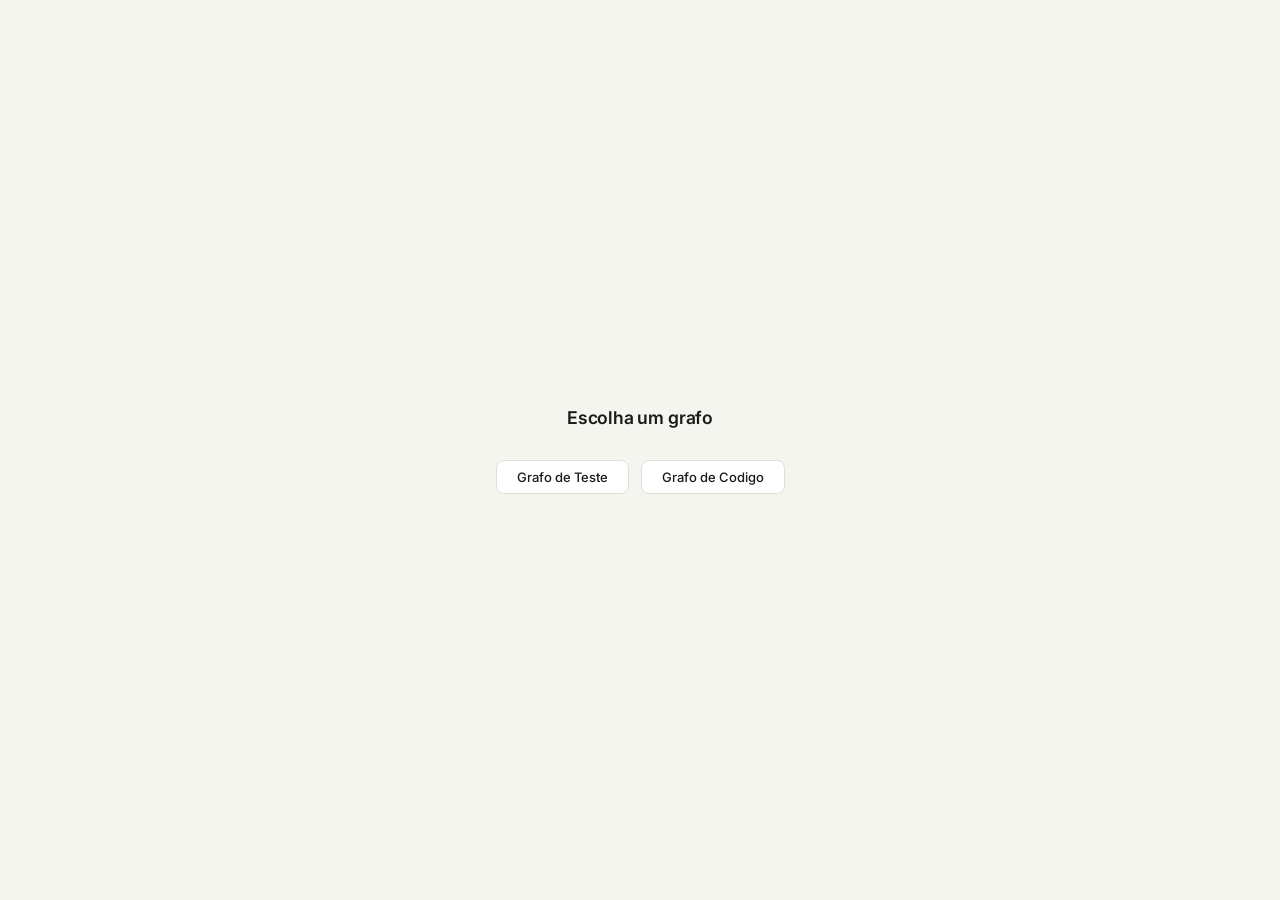
==== templates/index.html @ aa38ff9f "fazendo mudança de estilo, arrumando configuração de nos" ====
<!DOCTYPE html>
<html lang="pt-BR">
<head>
  <meta charset="UTF-8">
  <meta name="viewport" content="width=device-width, initial-scale=1.0">
  <title>Escolha um grafo</title>
  <link rel="preconnect" href="https://fonts.googleapis.com">
  <link href="https://fonts.googleapis.com/css2?family=Inter:wght@400;500;600&display=swap" rel="stylesheet">
  <style>
    *, *::before, *::after { box-sizing: border-box; margin: 0; padding: 0; }

    body {
      background: #f5f5f0;
      color: #1a1a1a;
      font-family: 'Inter', sans-serif;
      font-size: 14px;
      min-height: 100vh;
      display: flex;
      flex-direction: column;
      align-items: center;
      justify-content: center;
      gap: 2rem;
    }

    h1 {
      font-size: 1.1rem;
      font-weight: 600;
      letter-spacing: -0.01em;
      color: #1a1a1a;
    }

    .options {
      display: flex;
      gap: 0.75rem;
      flex-wrap: wrap;
      justify-content: center;
    }

    .options a { text-decoration: none; }

    .options button {
      font-family: 'Inter', sans-serif;
      font-size: 13px;
      font-weight: 500;
      padding: 0.5rem 1.25rem;
      border-radius: 8px;
      border: 1px solid #e0deda;
      background: #ffffff;
      color: #1a1a1a;
      cursor: pointer;
      transition: border-color 0.15s, color 0.15s, transform 0.1s;
    }

    .options button:hover {
      border-color: #4f6ef7;
      color: #4f6ef7;
    }

    .options button:active { transform: scale(0.97); }
  </style>
</head>
<body>

  <h1>Escolha um grafo</h1>

  <div class="options">
    <a href="/app/Teste"><button>Grafo de Teste</button></a>
    <a href="/app/Codigo"><button>Grafo de Codigo</button></a>
  </div>

</body>
</html>
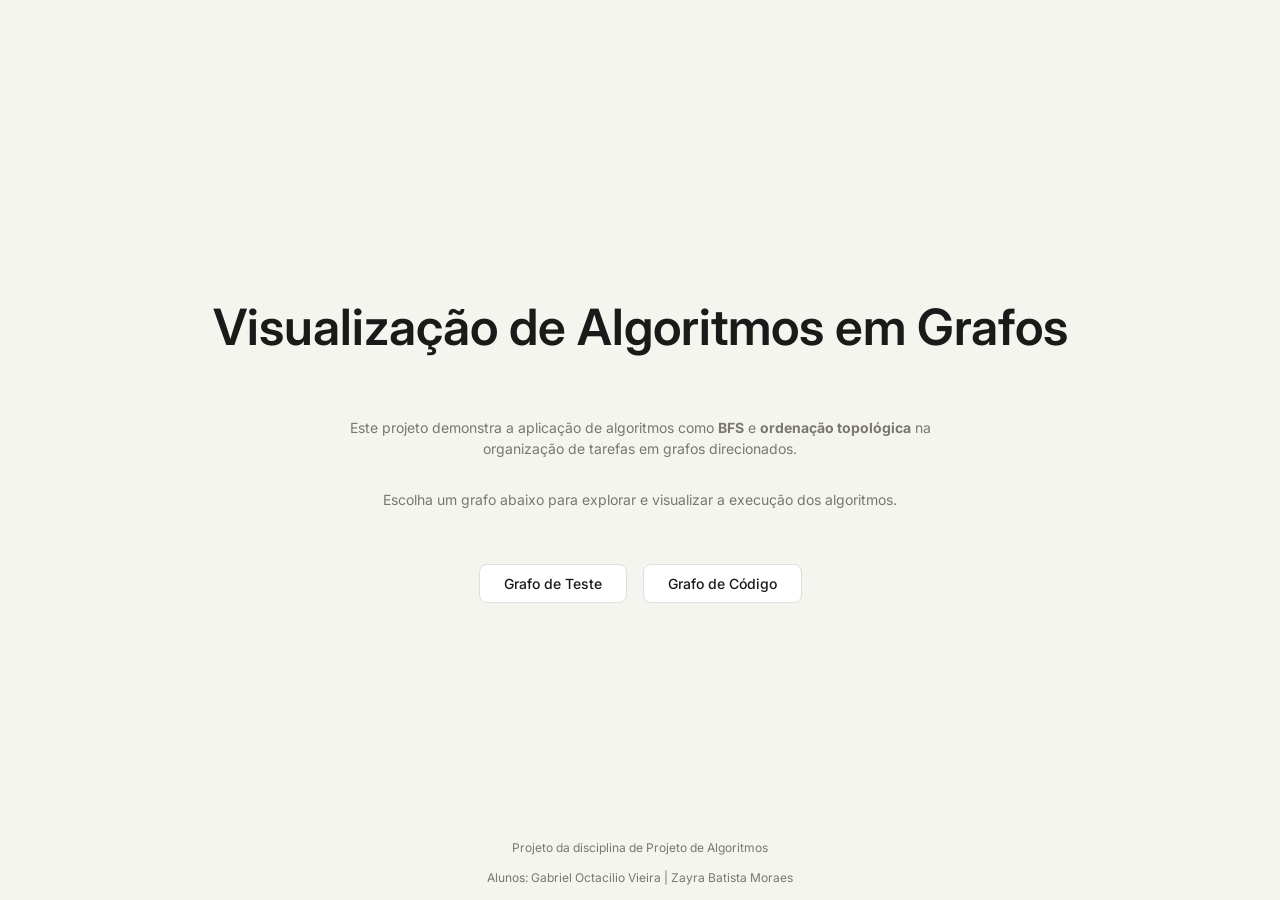
==== commit 9e5c53a3: "melhorando aparência e adicionando README" ====
--- a/templates/index.html
+++ b/templates/index.html
@@ -5,68 +5,34 @@
   <meta name="viewport" content="width=device-width, initial-scale=1.0">
   <title>Escolha um grafo</title>
   <link rel="preconnect" href="https://fonts.googleapis.com">
-  <link href="https://fonts.googleapis.com/css2?family=Inter:wght@400;500;600&display=swap" rel="stylesheet">
-  <style>
-    *, *::before, *::after { box-sizing: border-box; margin: 0; padding: 0; }
+  <link rel="stylesheet" href="../static/css/index.css">
 
-    body {
-      background: #f5f5f0;
-      color: #1a1a1a;
-      font-family: 'Inter', sans-serif;
-      font-size: 14px;
-      min-height: 100vh;
-      display: flex;
-      flex-direction: column;
-      align-items: center;
-      justify-content: center;
-      gap: 2rem;
-    }
-
-    h1 {
-      font-size: 1.1rem;
-      font-weight: 600;
-      letter-spacing: -0.01em;
-      color: #1a1a1a;
-    }
-
-    .options {
-      display: flex;
-      gap: 0.75rem;
-      flex-wrap: wrap;
-      justify-content: center;
-    }
-
-    .options a { text-decoration: none; }
-
-    .options button {
-      font-family: 'Inter', sans-serif;
-      font-size: 13px;
-      font-weight: 500;
-      padding: 0.5rem 1.25rem;
-      border-radius: 8px;
-      border: 1px solid #e0deda;
-      background: #ffffff;
-      color: #1a1a1a;
-      cursor: pointer;
-      transition: border-color 0.15s, color 0.15s, transform 0.1s;
-    }
-
-    .options button:hover {
-      border-color: #4f6ef7;
-      color: #4f6ef7;
-    }
-
-    .options button:active { transform: scale(0.97); }
-  </style>
 </head>
 <body>
 
-  <h1>Escolha um grafo</h1>
+  <h1>Visualização de Algoritmos em Grafos</h1>
+
+  <p class="descricao">
+    Este projeto demonstra a aplicação de algoritmos como 
+    <strong>BFS</strong> e <strong>ordenação topológica</strong> 
+    na organização de tarefas em grafos direcionados.
+  </p>
+
+  <p class="descricao">
+    Escolha um grafo abaixo para explorar e visualizar a execução dos algoritmos.
+  </p>
 
   <div class="options">
     <a href="/app/Teste"><button>Grafo de Teste</button></a>
-    <a href="/app/Codigo"><button>Grafo de Codigo</button></a>
+    <a href="/app/Codigo"><button>Grafo de Código</button></a>
   </div>
+
+  <p class="footer">
+    Projeto da disciplina de Projeto de Algoritmos<br><br>
+    Alunos:
+    Gabriel Octacilio Vieira | Zayra Batista Moraes
+  </p>
+
 
 </body>
 </html>
--- a/static/css/index.css
+++ b/static/css/index.css
@@ -0,0 +1,138 @@
+@import url('https://fonts.googleapis.com/css2?family=Inter:wght@400;500;600&display=swap');
+
+
+@import url('https://fonts.googleapis.com/css2?family=Inter:wght@400;500;600&display=swap');
+
+:root {
+  --bg:        #f5f5f0;
+  --surface:   #ffffff;
+  --border:    #e0deda;
+  --text:      #1a1a1a;
+  --text-muted:#7a7770;
+  --radius:    8px;
+}
+
+*, *::before, *::after {
+  box-sizing: border-box;
+  margin: 0;
+  padding: 0;
+}
+
+body {
+  background: var(--bg);
+  color: var(--text);
+  font-family: 'Inter', sans-serif;
+  min-height: 100vh;
+
+  display: flex;
+  flex-direction: column;
+  align-items: center;
+  justify-content: center;
+
+  padding: 2rem;
+  text-align: center;
+}
+
+h1 {
+  font-size: 50px;
+  font-weight: 600;
+  margin-bottom: 60px;
+}
+
+.descricao {
+  max-width: 600px;
+  font-size: 14px;
+  color: var(--text-muted);
+  line-height: 1.5;
+  margin-bottom: 30px;
+}
+
+.options {
+  display: flex;
+  gap: 1rem;
+  margin-top: 1.5rem;
+}
+
+.options a {
+  text-decoration: none;
+}
+
+button {
+  font-family: 'Inter', sans-serif;
+  font-size: 14px;
+  font-weight: 500;
+  padding: 0.6rem 1.5rem;
+  border-radius: var(--radius);
+  border: 1px solid var(--border);
+  background: var(--surface);
+  color: var(--text);
+  cursor: pointer;
+  transition: 0.15s;
+}
+
+button:hover {
+  border-color: #3a56d4;
+  color: #3a56d4;
+}
+
+button:active {
+  transform: scale(0.97);
+}
+
+.footer {
+  position: absolute;
+  bottom: 15px;
+  font-size: 12px;
+  color: var(--text-muted);
+}
+
+/* *, *::before, *::after { box-sizing: border-box; margin: 0; padding: 0; }
+
+body {
+    background: #f5f5f0;
+    color: #1a1a1a;
+    font-family: 'Inter', sans-serif;
+    font-size: 14px;
+    min-height: 100vh;
+    display: flex;
+    flex-direction: column;
+    align-items: center;
+    justify-content: center;
+    gap: 2rem;
+}
+
+h1 {
+    font-size: 1.1rem;
+    font-weight: 600;
+    letter-spacing: -0.01em;
+    color: #1a1a1a;
+}
+
+.options {
+    display: flex;
+    gap: 0.75rem;
+    flex-wrap: wrap;
+    justify-content: center;
+}
+
+.options a { text-decoration: none; }
+
+.options button {
+    font-family: 'Inter', sans-serif;
+    font-size: 13px;
+    font-weight: 500;
+    padding: 0.5rem 1.25rem;
+    border-radius: 8px;
+    border: 1px solid #e0deda;
+    background: #ffffff;
+    color: #1a1a1a;
+    cursor: pointer;
+    transition: border-color 0.15s, color 0.15s, transform 0.1s;
+}
+
+.options button:hover {
+    border-color: #4f6ef7;
+    color: #4f6ef7;
+}
+
+.options button:active { transform: scale(0.97); } */
